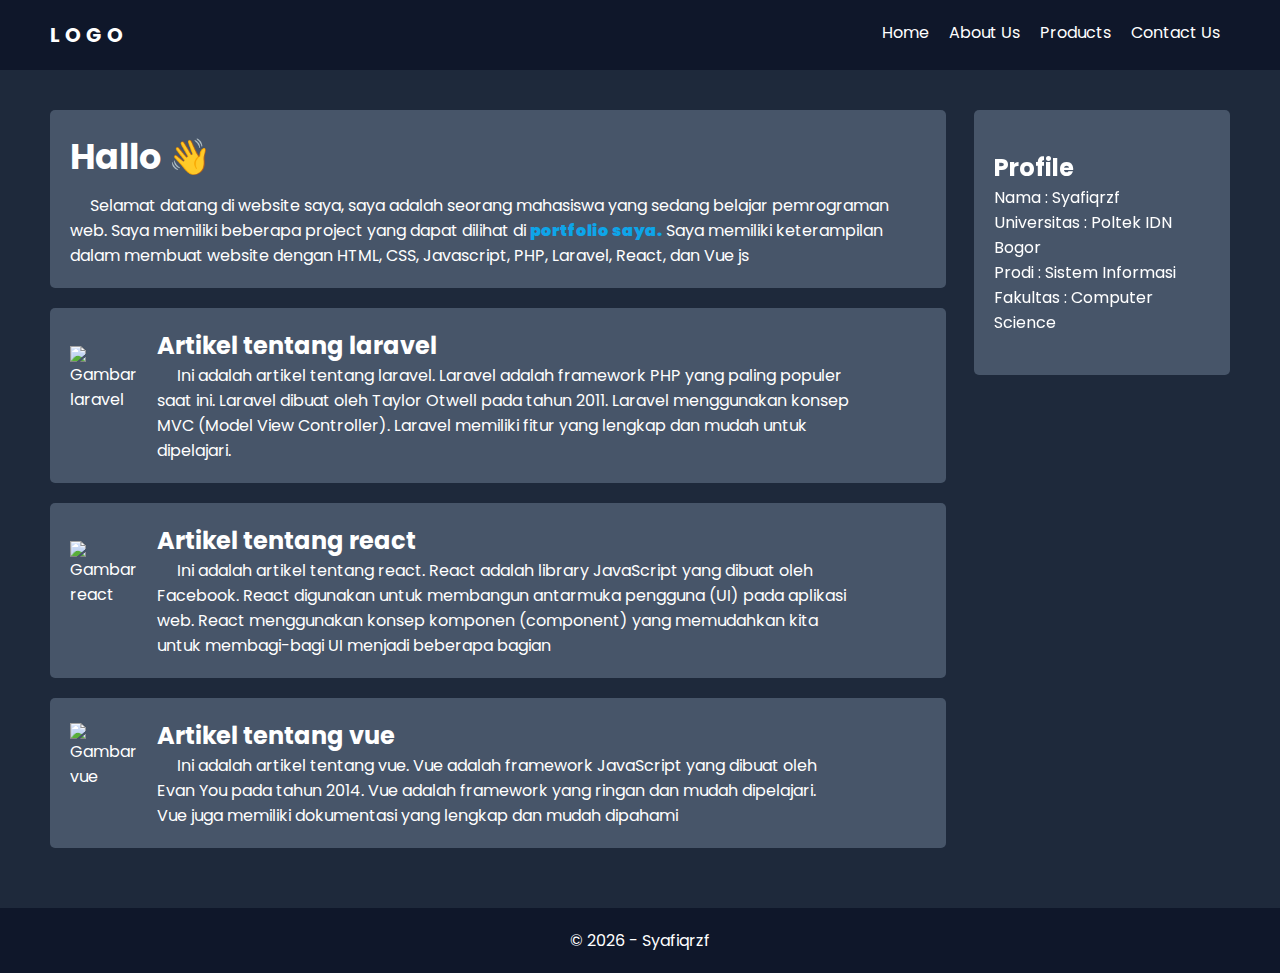
==== index.html @ 2853d552 "first setup" ====
<!DOCTYPE html>
<html lang="en">

<head>
  <meta charset="UTF-8">
  <meta http-equiv="X-UA-Compatible" content="IE=edge">
  <meta name="viewport" content="width=device-width, initial-scale=1.0">
  <link rel="stylesheet" href="style.css">
  <title>Document</title>
</head>

<body>
  <header>
    <nav>
      <h1>Logo</h1>
      <ul>
        <li><a href="/">Home</a></li>
        <li><a href="./pages/about-us.html">About Us</a></li>
        <li><a href="./pages/product.html">Products</a></li>
        <li><a href="./pages/contact.html">Contact Us</a></li>
      </ul>
    </nav>
  </header>
  <main>
    <div id="content">
      <div id="introduction">
        <h2>Hallo 👋</h2>
        <p>
          Selamat datang di website saya, saya adalah seorang mahasiswa yang sedang belajar pemrograman web. Saya
          memiliki beberapa project yang dapat dilihat di <a href="https://syafiqrzf.vercel.app/"
            target="_blank">portfolio saya.</a> Saya memiliki keterampilan dalam membuat website dengan HTML, CSS,
          Javascript, PHP, Laravel, React, dan Vue js
        </p>
      </div>
      <div id="article"></div>
    </div>
    <aside>
      <img src="./images/profile.jpg" alt="">
      <div>
        <h2>Profile</h2>
        <p> Nama : Syafiqrzf </p>
        <p> Universitas : Poltek IDN Bogor</p>
        <p> Prodi : Sistem Informasi </p>
        <p> Fakultas : Computer Science </p>
      </div>

    </aside>
  </main>
  <footer>
    <p id="time"></p>
  </footer>

  <script src="script.js"></script>
</body>

</html>
---- style.css ----
/* Poppin import font */
@import url('https://fonts.googleapis.com/css2?family=Poppins:wght@300;400;500;600;700&display=swap');

/* Reset CSS */
* {
  margin: 0;
  padding: 0;
  box-sizing: border-box;
  /* Tambahkan box-sizing untuk menghindari masalah layout */
}

body {
  font-family: 'Poppins', sans-serif;
  background-color: #1e293b;
}

nav {
  display: flex;
  background-color: #0f172a;
  padding: 20px 50px;
}

nav h1 {
  color: #fff;
  text-transform: uppercase;
  letter-spacing: 5px;
  font-size: 20px;
}

nav ul {
  display: flex;
  list-style: none;
  margin-left: auto;
}

nav ul li {
  margin: 0 10px;
}

nav ul li a {
  text-decoration: none;
  color: #fff;
  font-size: 16px;
}

nav ul li a:hover {
  color: #0ea5e9;
}

main {
  display: flex;
  align-items: flex-start;
  width: 100%;
}

/* Custom Class */
#content {
  margin: 40px 50px;
  width: 70%;
}

#introduction {
  background-color: #475569;
  color: white;
  padding: 20px;
  margin-bottom: 20px;
  border-radius: 5px;
}

#introduction h2 {
  margin-bottom: 10px;
  font-size: 35px;
}

#introduction p {
  text-indent: 20px;
}

#introduction a {
  color: #0ea5e9;
  text-decoration: none;
  font-weight: 900;
}

article {
  background-color: #475569;
  color: white;
  padding: 20px;
  margin-bottom: 20px;
  border-radius: 5px;
  display: flex;
  align-items: center;
}

article img {
  width: 10%;
  height: 100px;
  margin-right: 20px;
}

article p {
  width: 90%;
  text-indent: 20px;
}

aside {
  width: 20%;
  background-color: #475569;
  color: white;
  padding: 40px 20px;
  margin: 40px 50px;
  border-radius: 5px;
  position: fixed;
  top: 70px;
  right: 0px;
  overflow-y: auto;
  max-height: calc(100vh - 80px);
}

aside img {
  width: 50%;
  border-radius: 50%;
  margin: 0 auto;
  display: block;
}

footer {
  background-color: #0f172a;
  color: #fff;
  padding: 20px 50px;
  text-align: center;
}

footer a {
  color: #fff;
  text-decoration: none;
}

footer a:hover {
  color: #0ea5e9;
}

@media screen and (max-width: 768px) {
  nav {
    flex-direction: column;
    align-items: center;
  }

  nav ul {
    margin: 20px 0;
  }

  nav ul li {
    margin: 0 5px;
  }

  nav ul li a {
    font-size: 14px;
  }

  main {
    flex-direction: column;
    align-items: center;
  }

  #content {
    width: 90%;
    margin: 20px 0;
  }

  article {
    flex-direction: column;
    align-items: flex-start;
  }

  article img {
    width: 30%;
    height: auto;
    margin: 20px auto;
  }

  aside {
    width: 90%;
    position: static;
    margin: -20px 0 20px 0;
  }
}
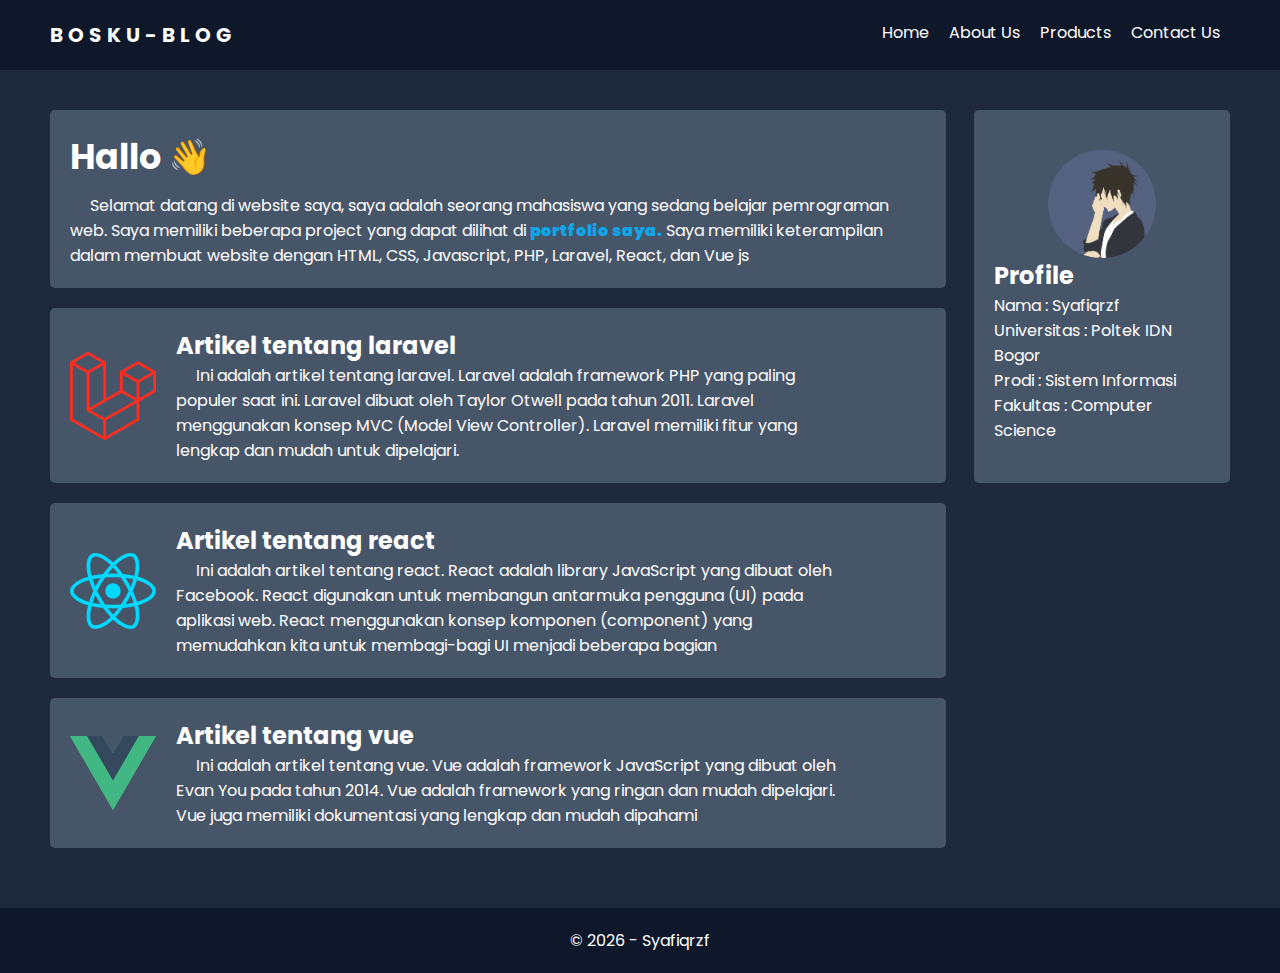
==== commit 88542616: "fix:change title & logo website" ====
--- a/index.html
+++ b/index.html
@@ -6,13 +6,13 @@
   <meta http-equiv="X-UA-Compatible" content="IE=edge">
   <meta name="viewport" content="width=device-width, initial-scale=1.0">
   <link rel="stylesheet" href="style.css">
-  <title>Document</title>
+  <title>bosku-blog</title>
 </head>
 
 <body>
   <header>
     <nav>
-      <h1>Logo</h1>
+      <h1>Bosku-blog</h1>
       <ul>
         <li><a href="/">Home</a></li>
         <li><a href="./pages/about-us.html">About Us</a></li>
